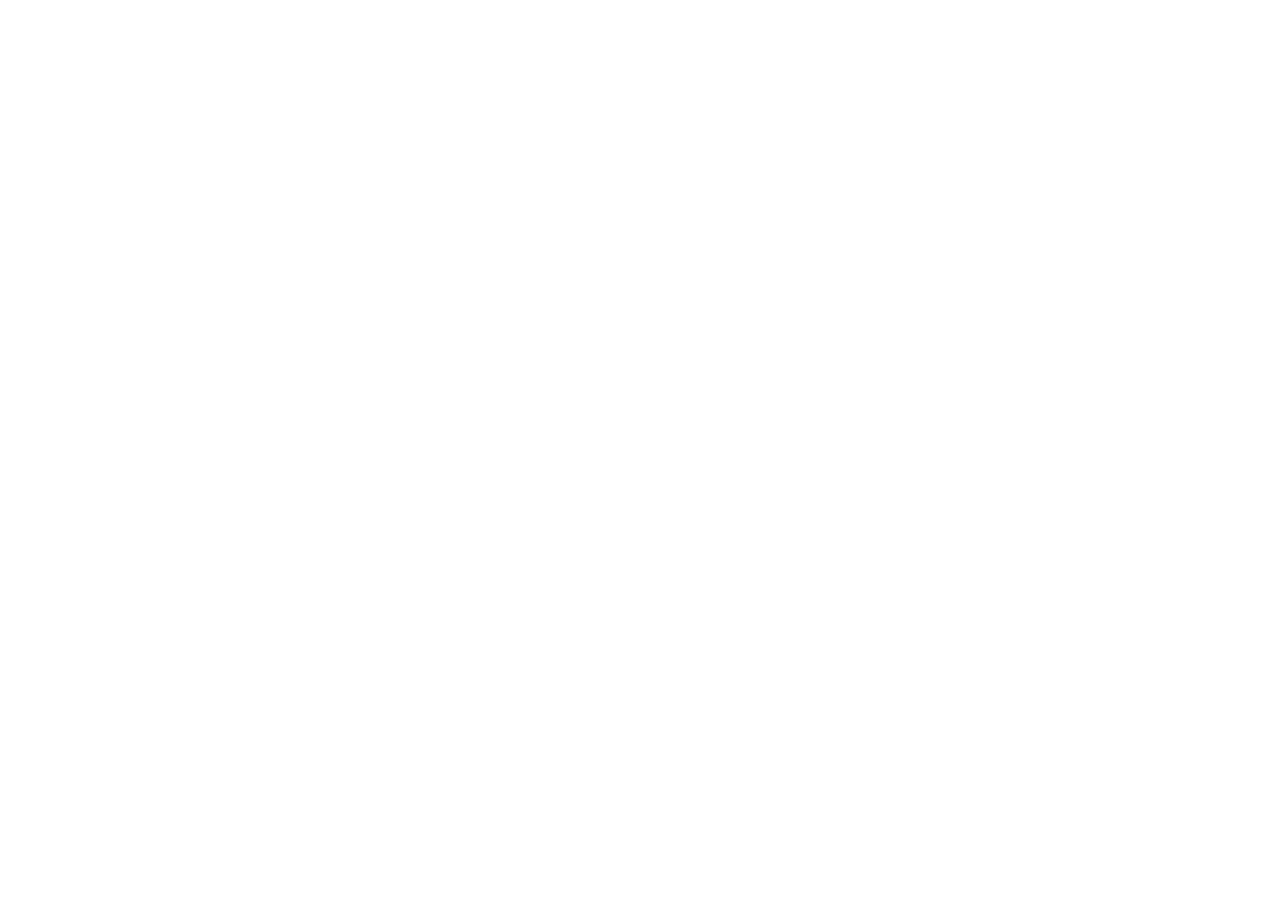
==== index.html @ f13ccf2f "social" ====
<!DOCTYPE html>
<html lang="pt-br">
<head>
    <meta charset="UTF-8">
    <meta http-equiv="X-UA-Compatible" content="IE=edge">
    <meta name="viewport" content="width=device-width, initial-scale=1.0">
    <title>Projeto social</title>
    <link rel="shortcut icon" href="favicon.ico" type="image/x-icon">
</head>
<body>
    
</body>
</html>
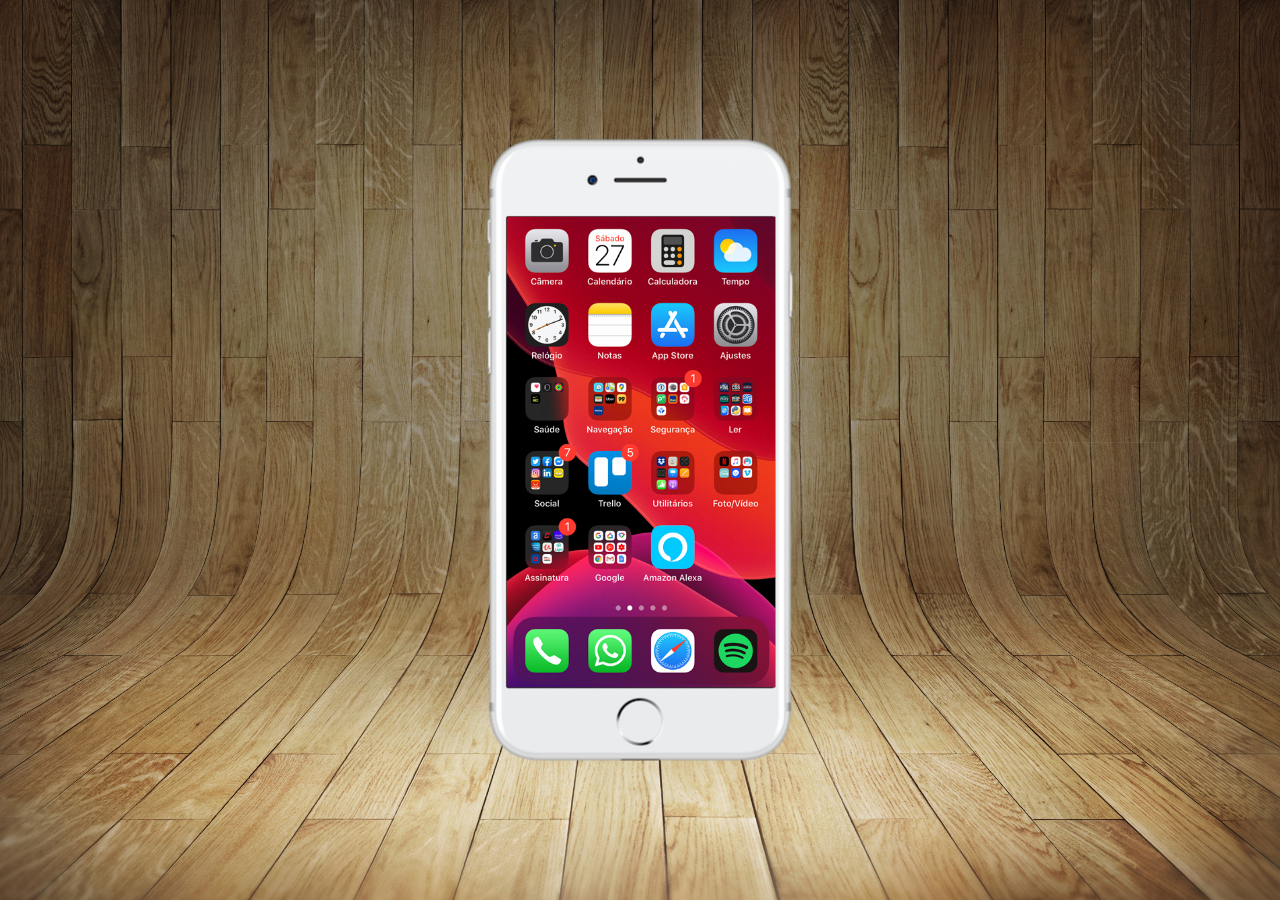
==== commit 3244aea6: "criei a tela home" ====
--- a/index.html
+++ b/index.html
@@ -6,8 +6,16 @@
     <meta name="viewport" content="width=device-width, initial-scale=1.0">
     <title>Projeto social</title>
     <link rel="shortcut icon" href="favicon.ico" type="image/x-icon">
+    <link rel="stylesheet" href="stilos/style.css">
 </head>
 <body>
-    
+    <main>
+        <section id="telefone">
+            <iframe src="home.html" name="tela" id="tela" frameborder="0"></iframe>
+        </section>
+        <section id="redessociais">
+
+        </section>
+    </main>
 </body>
 </html>--- a/stilos/style.css
+++ b/stilos/style.css
@@ -0,0 +1,44 @@
+@charset "UTF-8";
+
+* {
+    margin: 0px;
+    padding: 0px;
+    font-family: Arial, Helvetica, sans-serif;
+}
+
+html, body {
+    height: 100vh;
+    width: 100vw;
+    background-color: black;
+}
+
+body{
+    background: url('../imagens/fundo-madeira.jpg')no-repeat top center;
+    background-size: cover;
+    background-attachment: fixed;
+}
+
+main {
+    height: 100vh;
+    position: relative;
+    
+}
+
+section#telefone {
+    position: absolute;
+    top: 50%;
+    left: 50%;
+    transform: translate(-50%, -50%);
+    height: 627px;
+    width: 311px;
+    background-color: blue;
+    background: url('../imagens/frame-iphone.png') no-repeat;
+}
+
+iframe#tela{
+    position: relative;
+    top: 80px;
+    left: 22px;
+    width: 269px;
+    height: 471px;
+}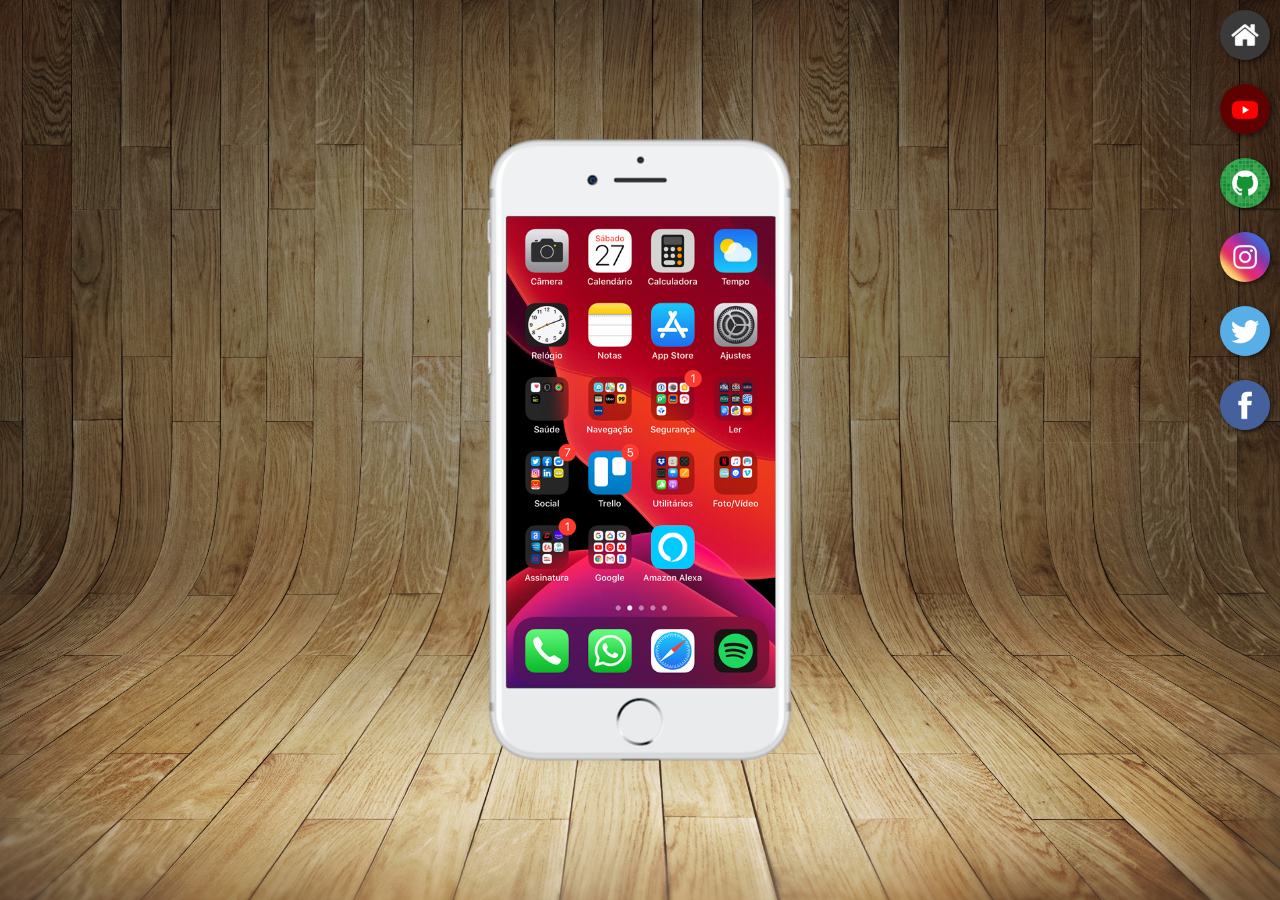
==== commit 39a373ed: "comitei no local" ====
--- a/index.html
+++ b/index.html
@@ -11,10 +11,22 @@
 <body>
     <main>
         <section id="telefone">
-            <iframe src="home.html" name="tela" id="tela" frameborder="0"></iframe>
+            <iframe src="home.html" name="tela" id="tela" frameborder="0">
+                seu navegador não é compativel com isso
+            </iframe>
         </section>
         <section id="redessociais">
+            <a href="#" target="tela"><img src="imagens/logo-home.jpg" alt="home"></a> <br>
 
+            <a href="#" target="tela"><img src="imagens/logo-youtube.jpg" alt="youtube"></a><br>
+
+            <a href="#" target="tela"><img src="imagens/logo-github.jpg" alt="github"></a><br>
+
+            <a href="#" target="tela"><img src="imagens/logo-instagram.jpg" alt="instagram"></a><br>
+
+            <a href="#" target="tela"><img src="imagens/logo-twitter.jpg" alt="twitter"></a><br>
+
+            <a href="#" target="tela"><img src="imagens/logo-facebook.jpg" alt="facebook"></a><br>
         </section>
     </main>
 </body>
--- a/stilos/style.css
+++ b/stilos/style.css
@@ -41,4 +41,23 @@
     left: 22px;
     width: 269px;
     height: 471px;
+}
+
+section#redessociais {
+    text-align: right;
+}
+
+section#redessociais img {
+    width: 50px;
+    margin: 10px;
+    border-radius: 50%;
+    box-shadow: 2px 2px 5px rgba(0, 0, 0, 0.568);
+    box-sizing: border-box;
+}
+
+section#redessociais img:hover {
+    border: 2px solid rgba(255, 255, 255, 0);
+    transform: translate(-3px, -3px);
+    box-shadow: 5px 5px 10px rgba(0, 0, 0, 0.486);
+    transition: transform .5s, border 1s;
 }